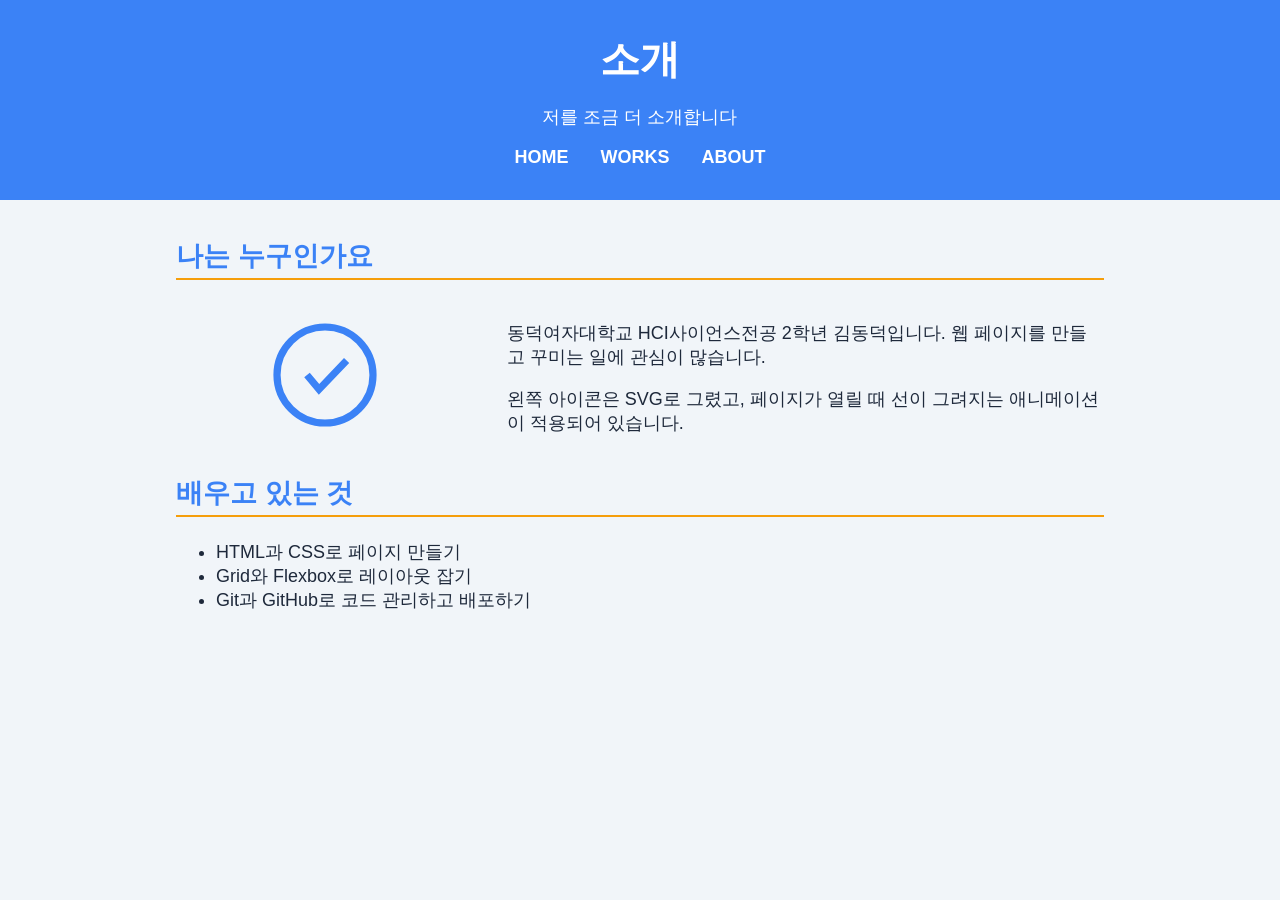
==== about.html @ 70284683 "Create about.html" ====
<!DOCTYPE html>
<html lang="ko">
<head>
  <meta charset="UTF-8">
  <meta name="viewport" content="width=device-width, initial-scale=1.0">
  <title>소개 — 김동덕</title>
  <link rel="icon" type="image/png" href="favicon.png">
  <link rel="stylesheet" href="style.css">
</head>
<body>
  <header>
    <h1>소개</h1>
    <p>저를 조금 더 소개합니다</p>
    <nav>
      <a href="index.html">home</a>
      <a href="works.html">works</a>
      <a href="about.html">about</a>
    </nav>
  </header>
  <main>
    <section>
      <h2>나는 누구인가요</h2>
      <div class="about-grid">
        <div class="about-photo">
          <svg class="logo-svg" viewBox="0 0 100 100">
            <circle cx="50" cy="50" r="40" />
            <path d="M35 50 L45 62 L68 38" />
          </svg>
        </div>
        <div class="about-intro">
          <p>동덕여자대학교 HCI사이언스전공 2학년 김동덕입니다.
             웹 페이지를 만들고 꾸미는 일에 관심이 많습니다.</p>
          <p>왼쪽 아이콘은 SVG로 그렸고, 페이지가 열릴 때 선이 그려지는
             애니메이션이 적용되어 있습니다.</p>
        </div>
      </div>
    </section>
    <section>
      <h2>배우고 있는 것</h2>
      <ul>
        <li>HTML과 CSS로 페이지 만들기</li>
        <li>Grid와 Flexbox로 레이아웃 잡기</li>
        <li>Git과 GitHub로 코드 관리하고 배포하기</li>
      </ul>
    </section>
  </main>
</body>
</html>
---- style.css ----
@charset "UTF-8";

/* =========================================================
   0. CSS 변수 (W11) — 색·간격을 한 곳에서 관리
   ========================================================= */
:root {
  --main: #3b82f6;
  --accent: #f59e0b;
  --bg: #f1f5f9;
  --text: #1e293b;
  --card: #ffffff;
  --gap: 16px;
}

/* 다크 모드 (W11) — 시스템 설정에 따라 자동 전환 */
@media (prefers-color-scheme: dark) {
  :root {
    --bg: #0f172a;
    --text: #e2e8f0;
    --card: #1e293b;
  }
}

/* =========================================================
   1. 공통 기본
   ========================================================= */
* { box-sizing: border-box; }

body {
  font-family: sans-serif;
  margin: 0;
  background: var(--bg);
  color: var(--text);
  /* clamp (W11) — 화면 크기에 따라 글자 크기가 유동적으로 */
  font-size: clamp(15px, 1.5vw, 18px);
}

/* =========================================================
   2. 헤더 + 네비게이션 (W7 Flexbox)
   ========================================================= */
header {
  background: var(--main);
  color: white;
  /* calc (W11) — 좌우 여백 계산 */
  padding: calc(var(--gap) * 2);
  text-align: center;
  /* sticky (W10) — 스크롤해도 상단에 고정 */
  position: sticky;
  top: 0;
  z-index: 10;
}
header h1 {
  /* clamp (W11) — 제목 크기 유동 */
  font-size: clamp(24px, 5vw, 40px);
  margin: 0 0 8px;
}
nav {
  display: flex;            /* W7 Flexbox */
  justify-content: center;
  gap: var(--gap);
  flex-wrap: wrap;
  margin-top: 12px;
}
nav a {
  color: white;
  text-decoration: none;    /* W10 text-decoration */
  text-transform: uppercase;/* W10 text-transform */
  font-weight: bold;
  margin: 0 8px;
  transition: opacity 0.2s; /* W12 transition */
}
nav a:hover { opacity: 0.7; }

main {
  max-width: 960px;
  margin: 0 auto;
  padding: var(--gap);
}

h2 {
  color: var(--main);
  border-bottom: 2px solid var(--accent);
  padding-bottom: 4px;
}

/* =========================================================
   3. 작품 갤러리 — CSS Grid (W9 · W10)
   ========================================================= */
.works {
  display: grid;
  /* auto-fit + minmax (W10) — 화면 폭에 맞춰 열 개수 자동 조정 */
  grid-template-columns: repeat(auto-fit, minmax(200px, 1fr));
  gap: var(--gap);
  margin-top: var(--gap);
}
.work-card {
  background: var(--card);
  border-radius: 12px;
  padding: 20px;
  box-shadow: 0 2px 8px rgba(0, 0, 0, 0.1);
  /* transition (W12) — hover 시 부드럽게 떠오름 */
  transition: transform 0.2s, box-shadow 0.2s;
}
.work-card:hover {
  transform: translateY(-6px);            /* W6 transform */
  box-shadow: 0 8px 20px rgba(0, 0, 0, 0.15);
}
.work-card h3 { color: var(--accent); margin-top: 0; }

/* =========================================================
   4. 소개 페이지 레이아웃 — Grid areas (W10)
   ========================================================= */
.about-grid {
  display: grid;
  grid-template-columns: 1fr 2fr;
  grid-template-areas: "photo intro";
  gap: calc(var(--gap) * 2);
  align-items: center;
}
.about-photo { grid-area: photo; text-align: center; }
.about-intro { grid-area: intro; }

/* SVG 아이콘 (W12) */
.logo-svg { width: 120px; height: 120px; }
.logo-svg circle, .logo-svg path {
  fill: none;
  stroke: var(--main);
  stroke-width: 6;
  /* stroke 애니메이션 (W12) */
  stroke-dasharray: 400;
  stroke-dashoffset: 400;
  animation: draw 2.5s ease forwards;
}

/* =========================================================
   5. 애니메이션 (W12) — @keyframes
   ========================================================= */
@keyframes draw {
  to { stroke-dashoffset: 0; }
}
@keyframes fadeUp {
  from { opacity: 0; transform: translateY(20px); }
  to   { opacity: 1; transform: translateY(0); }
}
main section { animation: fadeUp 0.6s ease both; }

/* =========================================================
   6. 반응형 — 미디어 쿼리 (W11)
   ========================================================= */
@media (max-width: 600px) {
  /* 모바일에서는 소개를 한 열로 */
  .about-grid {
    grid-template-columns: 1fr;
    grid-template-areas:
      "photo"
      "intro";
    text-align: center;
  }
  nav { flex-direction: column; gap: 8px; }
}
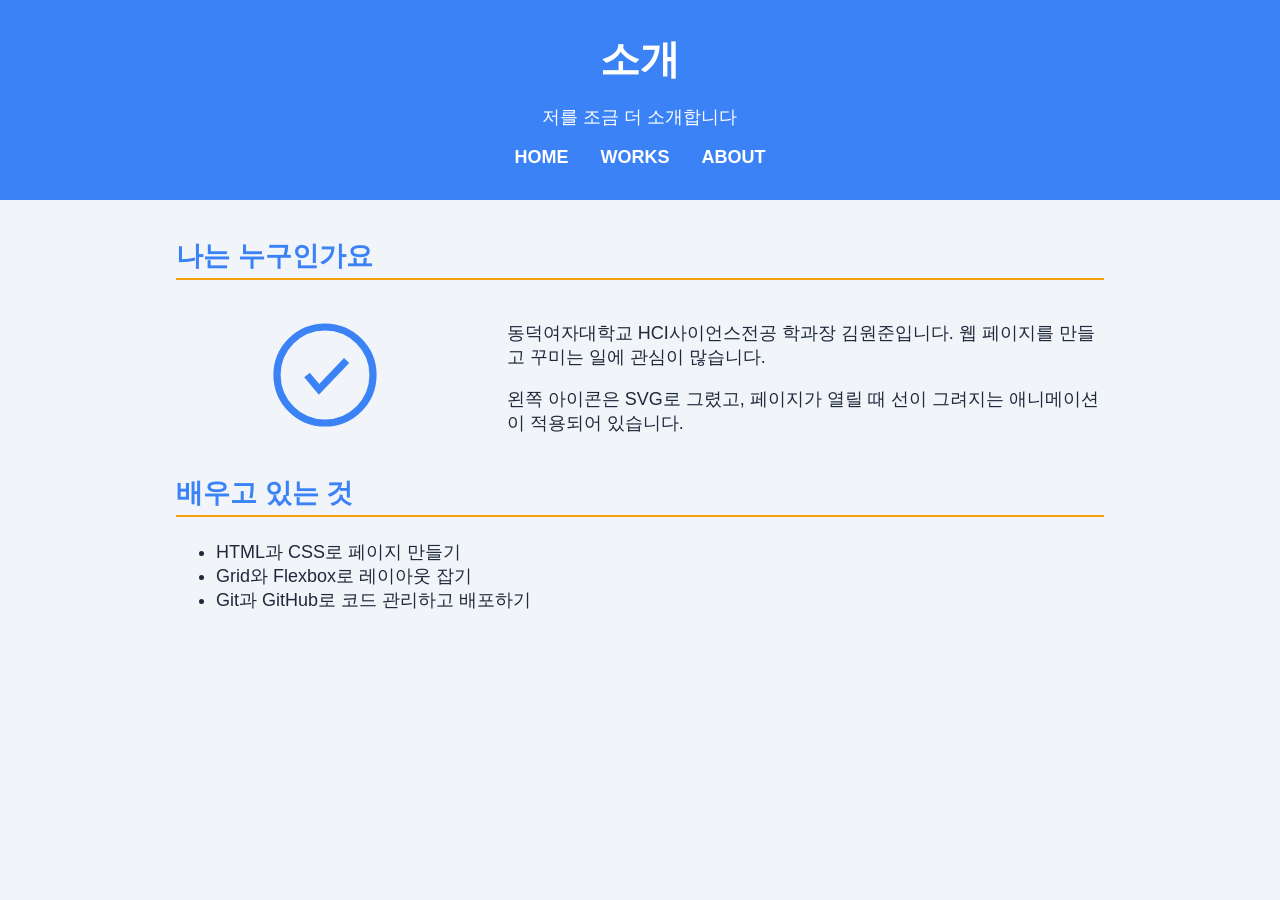
==== commit c99ee98d: "Update about.html 이름 변경" ====
--- a/about.html
+++ b/about.html
@@ -28,7 +28,7 @@
           </svg>
         </div>
         <div class="about-intro">
-          <p>동덕여자대학교 HCI사이언스전공 2학년 김동덕입니다.
+          <p>동덕여자대학교 HCI사이언스전공 학과장 김원준입니다.
              웹 페이지를 만들고 꾸미는 일에 관심이 많습니다.</p>
           <p>왼쪽 아이콘은 SVG로 그렸고, 페이지가 열릴 때 선이 그려지는
              애니메이션이 적용되어 있습니다.</p>
